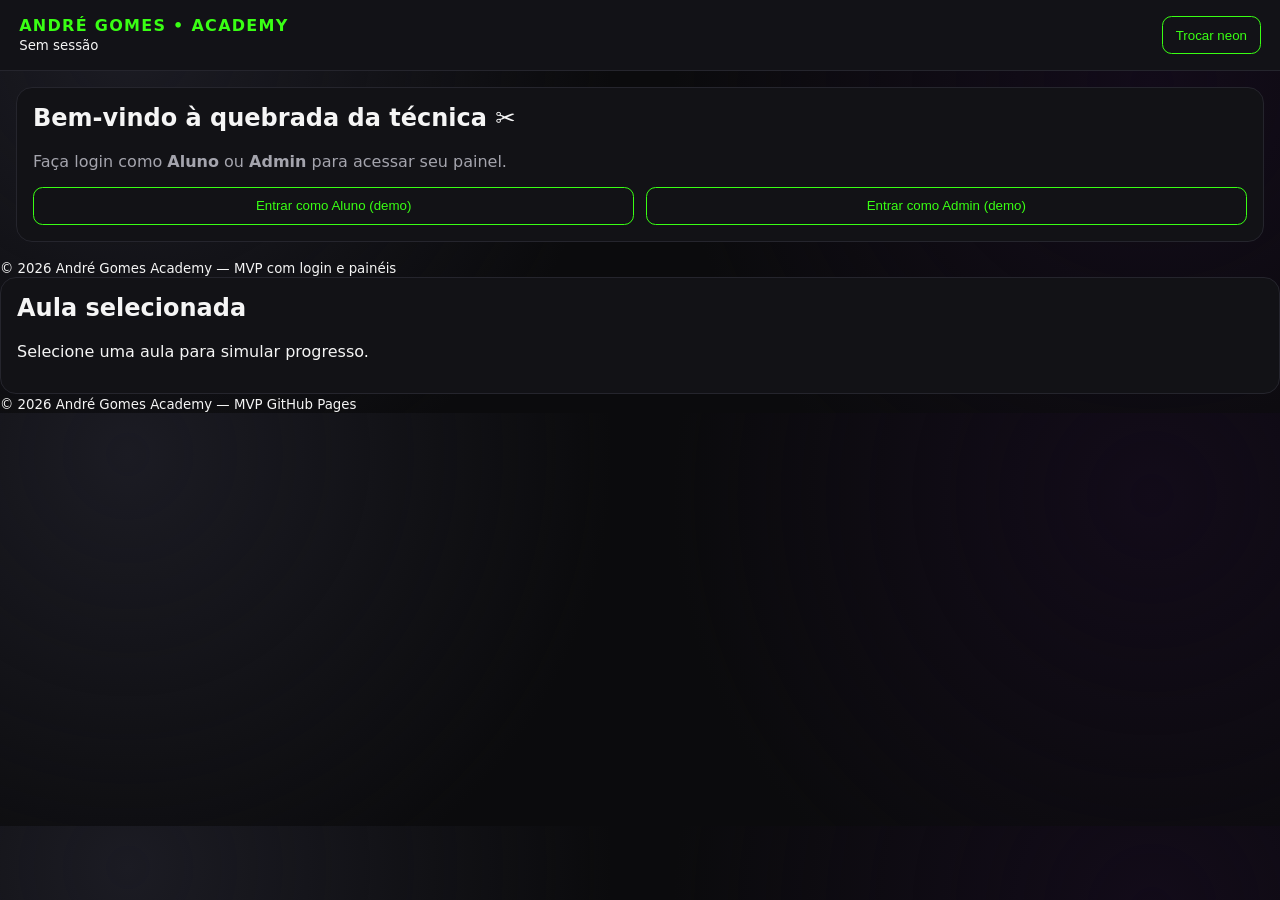
==== index.html @ 018fe334 "Merge branch 'main' into codex/create-website-for-hairdressing-course-rbrwib" ====
<!doctype html>
<html lang="pt-BR">
  <head>
    <meta charset="UTF-8" />
    <meta name="viewport" content="width=device-width, initial-scale=1.0" />
    <title>André Gomes Academy</title>
    <link rel="stylesheet" href="styles.css" />
  </head>
  <body>
    <header class="topbar">
      <div>
        <p class="brand">ANDRÉ GOMES • ACADEMY</p>
        <small id="sessionLabel">Sem sessão</small>
      </div>
      <div class="row gap">
        <button id="toggleTheme">Trocar neon</button>
        <button id="logoutBtn" class="ghost" hidden>Sair</button>
      </div>
    </header>

    <main class="container">
      <section id="loginView" class="card view">
        <h1>Bem-vindo à quebrada da técnica ✂</h1>
        <p class="small">
          Faça login como <strong>Aluno</strong> ou <strong>Admin</strong> para
          acessar seu painel.
        </p>

        <div class="grid-2">
          <button class="login-btn" data-user="aluno">Entrar como Aluno (demo)</button>
          <button class="login-btn" data-user="admin">Entrar como Admin (demo)</button>
        </div>
      </section>

      <section id="homeView" class="card view hidden">
        <h2>Página inicial</h2>
        <p class="small">Esse é o ponto de entrada antes do curso.</p>
        <div id="homeCards" class="grid-2"></div>
      </section>

      <section id="userCoursesView" class="card view hidden">
        <h2>Meus cursos</h2>
        <div id="courses"></div>
      </section>

      <section id="lessonView" class="card view hidden">
        <h2>Aula selecionada</h2>
        <div id="lessonDetail">
          <p class="small">Selecione uma aula para acompanhar progresso.</p>
        </div>
      </section>

      <section id="userQuestionsView" class="card view hidden">
        <h2>Dúvidas dos alunos</h2>
        <p class="small">
          O aluno pergunta e recebe retorno automático inicial. O André responde
          quando tiver tempo no painel de admin.
        </p>
        <div class="row gap">
          <input id="questionInput" type="text" placeholder="Ex: Como melhorar transição no fade?" />
          <button id="askBtn">Enviar pergunta</button>
        </div>
        <div id="questionList" class="stack"></div>
      </section>

      <section id="adminCoursesView" class="card view hidden">
        <h2>Admin • Gestão de cursos</h2>
        <div id="adminCourses"></div>
      </section>

      <section id="adminAnalyticsView" class="card view hidden">
        <h2>Admin • Análise de alunos</h2>
        <div id="analytics"></div>
      </section>

      <section id="adminQuestionsView" class="card view hidden">
        <h2>Admin • Central de dúvidas</h2>
        <div id="adminQuestions" class="stack"></div>
      </section>
    </main>

    <footer>
      <small>© 2026 André Gomes Academy — MVP com login e painéis</small>
      <section class="card">
        <h2>Aula selecionada</h2>
        <div id="lessonDetail">
          <p>Selecione uma aula para simular progresso.</p>
        </div>
      </section>
    </main>

    <footer>
      <small>© 2026 André Gomes Academy — MVP GitHub Pages</small>
    </footer>

    <script src="script.js"></script>
  </body>
</html>
---- styles.css ----
:root {
  --bg: #0b0b0d;
  --panel: #141419;
  --text: #f5f5f5;
  --muted: #a4a4ad;
  --neon: #39ff14;
  --neon-alt: #00d9ff;
  --border: #25252d;
}

* {
  box-sizing: border-box;
}

body {
  margin: 0;
  font-family: Inter, system-ui, -apple-system, Segoe UI, Roboto, Arial, sans-serif;
  color: var(--text);
  background:
    radial-gradient(circle at 10% 10%, #1b1b23 0, transparent 40%),
    radial-gradient(circle at 90% 20%, #120b19 0, transparent 40%),
    var(--bg);
}

.topbar {
  display: flex;
  align-items: center;
  justify-content: space-between;
  gap: 1rem;
  padding: 1rem 1.2rem;
  border-bottom: 1px solid var(--border);
  background: color-mix(in srgb, var(--panel) 90%, #000);
  position: sticky;
  top: 0;
}

.brand {
  margin: 0;
  color: var(--neon);
  letter-spacing: 0.08rem;
  font-weight: 700;
}

.container {
  display: grid;
  grid-template-columns: repeat(auto-fit, minmax(300px, 1fr));
  gap: 1rem;
  padding: 1rem;
}

.card {
  background: color-mix(in srgb, var(--panel) 88%, #000);
  border: 1px solid var(--border);
  border-radius: 1rem;
  padding: 1rem;
}

.hidden {
  display: none;
}

.grid-2 {
  display: grid;
  grid-template-columns: repeat(auto-fit, minmax(200px, 1fr));
  gap: 0.7rem;
}

.row {
  display: flex;
  align-items: center;
}

.gap {
  gap: 0.6rem;
}

.stack {
  display: grid;
  gap: 0.6rem;
}

h1,
h2,
h3 {
  margin-top: 0;
}

.small {
  color: var(--muted);
}

button,
input {
  border-radius: 0.6rem;
  border: 1px solid var(--border);
  background: #0f0f13;
  color: var(--text);
  padding: 0.65rem 0.8rem;
}

button {
  cursor: pointer;
  border-color: var(--neon);
  color: var(--neon);
  background: transparent;
}

button.ghost {
  border-color: #666;
  color: #ddd;
}

button:hover {
  filter: brightness(1.1);
}

input {
  width: 100%;
}

.mini-card,
.course,
.module,
.lesson,
.question-card {
  border: 1px solid var(--border);
  border-radius: 0.7rem;
  padding: 0.65rem;
  background: #111118;
.course {
  border: 1px solid var(--border);
  border-radius: 0.8rem;
  margin: 0.8rem 0;
  padding: 0.7rem;
}

.progress {
  width: 100%;
  height: 10px;
  background: #23232b;
  border-radius: 100px;
  overflow: hidden;
}

.progress > span {
  display: block;
  height: 100%;
  background: linear-gradient(90deg, var(--neon), var(--neon-alt));
}

.module,
.lesson {
  margin-top: 0.45rem;
  padding: 0.45rem;
  border-radius: 0.5rem;
  border: 1px dashed #31313d;
}

.lesson {
  cursor: pointer;
}

.lesson:hover {
  border-color: var(--neon);
}

.progress {
  width: 100%;
  height: 10px;
  border-radius: 999px;
  overflow: hidden;
  background: #262632;
}

.progress > span {
  display: block;
  height: 100%;
  background: linear-gradient(90deg, var(--neon), var(--neon-alt));
}

footer {
  color: var(--muted);
  text-align: center;
  padding: 1rem;
.small {
  color: var(--muted);
  font-size: 0.9rem;
}

footer {
  padding: 1.2rem;
  text-align: center;
  color: var(--muted);
}
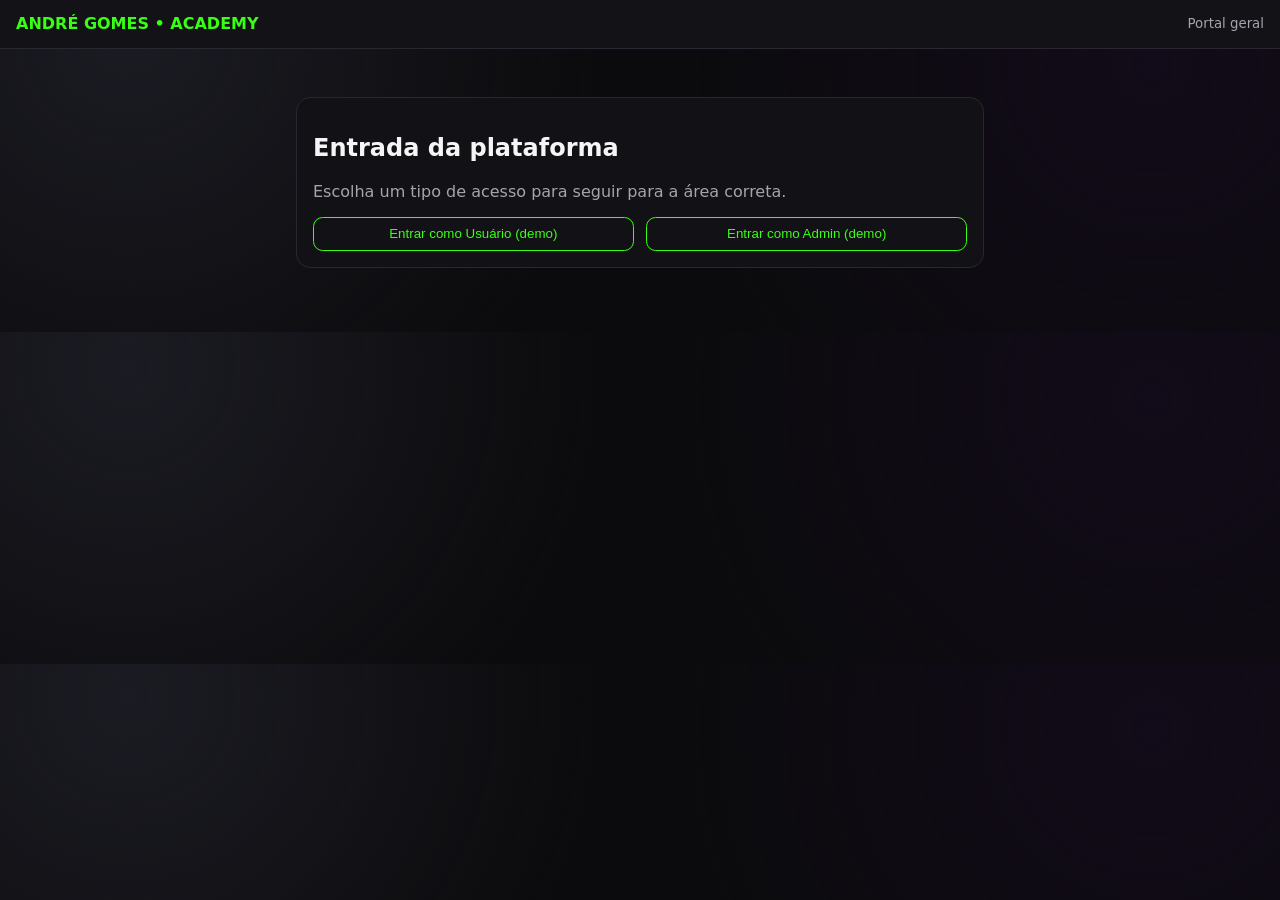
==== commit 27c33557: "fix: corrigir roteamento relativo para links, scripts e estilos funcionarem" ====
--- a/index.html
+++ b/index.html
@@ -3,96 +3,38 @@
   <head>
     <meta charset="UTF-8" />
     <meta name="viewport" content="width=device-width, initial-scale=1.0" />
-    <title>André Gomes Academy</title>
-    <link rel="stylesheet" href="styles.css" />
+    <title>André Gomes Academy • Login</title>
+    <link rel="stylesheet" href="shared/styles.css" />
   </head>
   <body>
     <header class="topbar">
-      <div>
-        <p class="brand">ANDRÉ GOMES • ACADEMY</p>
-        <small id="sessionLabel">Sem sessão</small>
-      </div>
-      <div class="row gap">
-        <button id="toggleTheme">Trocar neon</button>
-        <button id="logoutBtn" class="ghost" hidden>Sair</button>
-      </div>
+      <p class="brand">ANDRÉ GOMES • ACADEMY</p>
+      <small class="small">Portal geral</small>
     </header>
 
-    <main class="container">
-      <section id="loginView" class="card view">
-        <h1>Bem-vindo à quebrada da técnica ✂</h1>
-        <p class="small">
-          Faça login como <strong>Aluno</strong> ou <strong>Admin</strong> para
-          acessar seu painel.
-        </p>
-
-        <div class="grid-2">
-          <button class="login-btn" data-user="aluno">Entrar como Aluno (demo)</button>
-          <button class="login-btn" data-user="admin">Entrar como Admin (demo)</button>
-        </div>
-      </section>
-
-      <section id="homeView" class="card view hidden">
-        <h2>Página inicial</h2>
-        <p class="small">Esse é o ponto de entrada antes do curso.</p>
-        <div id="homeCards" class="grid-2"></div>
-      </section>
-
-      <section id="userCoursesView" class="card view hidden">
-        <h2>Meus cursos</h2>
-        <div id="courses"></div>
-      </section>
-
-      <section id="lessonView" class="card view hidden">
-        <h2>Aula selecionada</h2>
-        <div id="lessonDetail">
-          <p class="small">Selecione uma aula para acompanhar progresso.</p>
-        </div>
-      </section>
-
-      <section id="userQuestionsView" class="card view hidden">
-        <h2>Dúvidas dos alunos</h2>
-        <p class="small">
-          O aluno pergunta e recebe retorno automático inicial. O André responde
-          quando tiver tempo no painel de admin.
-        </p>
-        <div class="row gap">
-          <input id="questionInput" type="text" placeholder="Ex: Como melhorar transição no fade?" />
-          <button id="askBtn">Enviar pergunta</button>
-        </div>
-        <div id="questionList" class="stack"></div>
-      </section>
-
-      <section id="adminCoursesView" class="card view hidden">
-        <h2>Admin • Gestão de cursos</h2>
-        <div id="adminCourses"></div>
-      </section>
-
-      <section id="adminAnalyticsView" class="card view hidden">
-        <h2>Admin • Análise de alunos</h2>
-        <div id="analytics"></div>
-      </section>
-
-      <section id="adminQuestionsView" class="card view hidden">
-        <h2>Admin • Central de dúvidas</h2>
-        <div id="adminQuestions" class="stack"></div>
-      </section>
-    </main>
-
-    <footer>
-      <small>© 2026 André Gomes Academy — MVP com login e painéis</small>
+    <main class="content" style="max-width:720px;margin:2rem auto;">
       <section class="card">
-        <h2>Aula selecionada</h2>
-        <div id="lessonDetail">
-          <p>Selecione uma aula para simular progresso.</p>
+        <h1>Entrada da plataforma</h1>
+        <p class="small">Escolha um tipo de acesso para seguir para a área correta.</p>
+        <div class="grid">
+          <button id="studentBtn">Entrar como Usuário (demo)</button>
+          <button id="adminBtn">Entrar como Admin (demo)</button>
         </div>
       </section>
     </main>
 
-    <footer>
-      <small>© 2026 André Gomes Academy — MVP GitHub Pages</small>
-    </footer>
-
-    <script src="script.js"></script>
+    <script src="shared/app.js"></script>
+    <script>
+      const student = App.Seed.users.find((u) => u.role === "student");
+      const admin = App.Seed.users.find((u) => u.role === "admin");
+      document.getElementById("studentBtn").onclick = () => {
+        App.setUser(student);
+        window.location.href = "student/home.html";
+      };
+      document.getElementById("adminBtn").onclick = () => {
+        App.setUser(admin);
+        window.location.href = "admin/home.html";
+      };
+    </script>
   </body>
 </html>
--- a/shared/styles.css
+++ b/shared/styles.css
@@ -0,0 +1,49 @@
+:root {
+  --bg: #0b0b0d;
+  --panel: #141419;
+  --panel-2: #101015;
+  --text: #f5f5f5;
+  --muted: #a4a4ad;
+  --neon: #39ff14;
+  --neon-alt: #00d9ff;
+  --border: #282832;
+}
+* { box-sizing: border-box; }
+body {
+  margin: 0;
+  color: var(--text);
+  font-family: Inter, system-ui, -apple-system, Segoe UI, Roboto, Arial, sans-serif;
+  background: radial-gradient(circle at 10% 10%, #1b1b23 0, transparent 40%), radial-gradient(circle at 90% 20%, #120b19 0, transparent 40%), var(--bg);
+}
+.topbar {
+  position: sticky; top: 0; z-index: 3;
+  display: flex; justify-content: space-between; align-items: center;
+  padding: 0.9rem 1rem; border-bottom: 1px solid var(--border);
+  background: color-mix(in srgb, var(--panel) 92%, #000);
+}
+.brand { color: var(--neon); font-weight: 700; margin: 0; }
+.wrap { display: grid; grid-template-columns: 260px 1fr; min-height: calc(100vh - 62px); }
+.sidebar {
+  border-right: 1px solid var(--border); background: var(--panel-2); padding: 1rem;
+}
+.sidebar a {
+  display: block; padding: 0.6rem 0.7rem; margin-bottom: 0.45rem; text-decoration: none;
+  border: 1px solid var(--border); border-radius: 0.6rem; color: var(--text);
+}
+.sidebar a.active, .sidebar a:hover { border-color: var(--neon); color: var(--neon); }
+.content { padding: 1rem; }
+.card { background: color-mix(in srgb, var(--panel) 88%, #000); border: 1px solid var(--border); border-radius: 0.9rem; padding: 1rem; margin-bottom: 1rem; }
+.grid { display: grid; grid-template-columns: repeat(auto-fit, minmax(230px, 1fr)); gap: 0.8rem; }
+.small { color: var(--muted); }
+button, input, textarea, select {
+  border-radius: 0.6rem; border: 1px solid var(--border); background: #0f0f13; color: var(--text);
+  padding: 0.55rem 0.7rem;
+}
+button { border-color: var(--neon); color: var(--neon); background: transparent; cursor: pointer; }
+table { width: 100%; border-collapse: collapse; }
+th, td { border: 1px solid var(--border); padding: 0.5rem; text-align: left; }
+th { background: #191923; }
+.progress { width: 100%; height: 10px; border-radius: 999px; overflow: hidden; background: #272734; }
+.progress > span { display: block; height: 100%; background: linear-gradient(90deg, var(--neon), var(--neon-alt)); }
+.row { display: flex; gap: 0.6rem; align-items: center; }
+@media (max-width: 900px) { .wrap { grid-template-columns: 1fr; } .sidebar { border-right: 0; border-bottom: 1px solid var(--border); } }
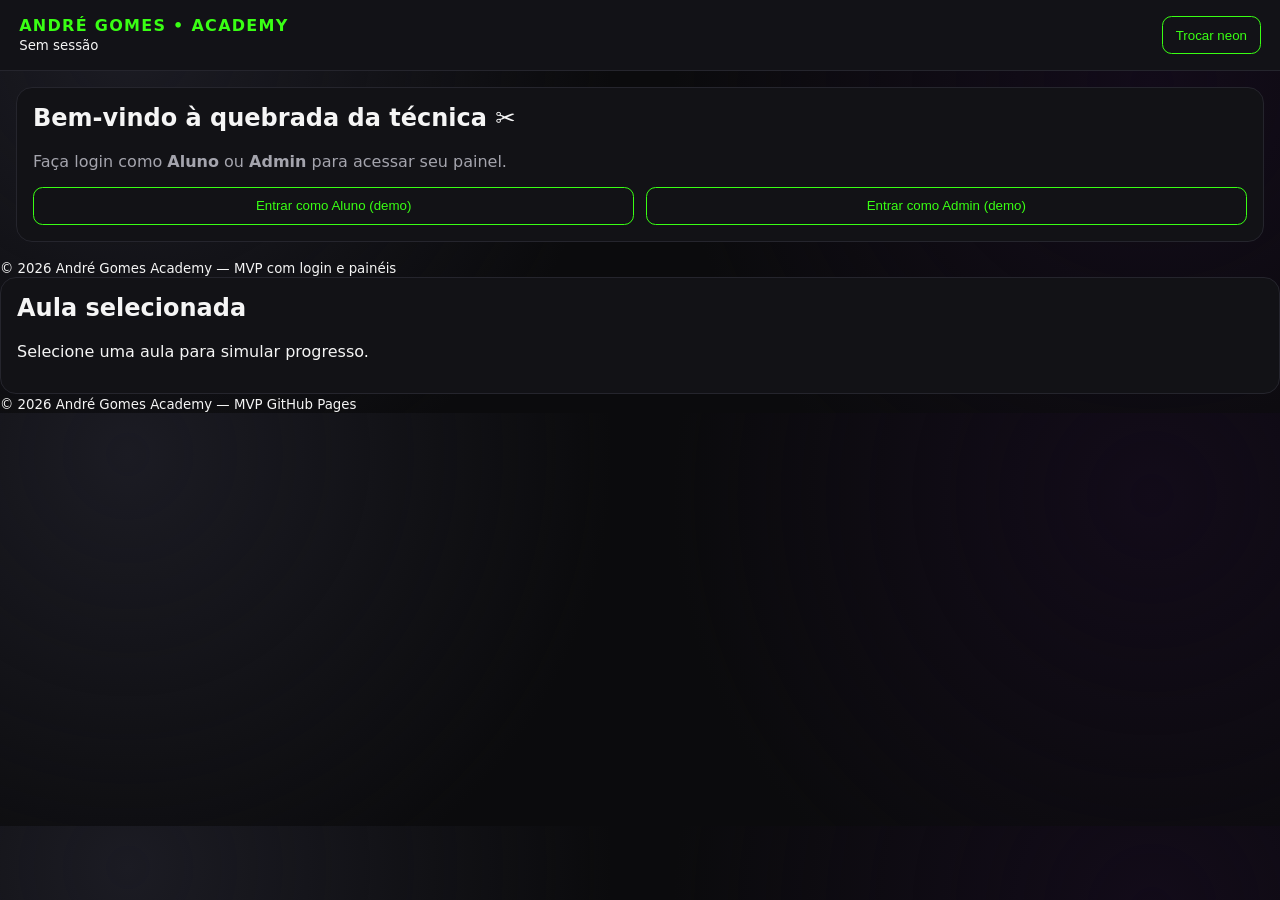
==== commit 45693693: "Merge branch 'main' into codex/create-website-for-hairdressing-course-oss9f7" ====
--- a/index.html
+++ b/index.html
@@ -3,38 +3,96 @@
   <head>
     <meta charset="UTF-8" />
     <meta name="viewport" content="width=device-width, initial-scale=1.0" />
-    <title>André Gomes Academy • Login</title>
-    <link rel="stylesheet" href="shared/styles.css" />
+    <title>André Gomes Academy</title>
+    <link rel="stylesheet" href="styles.css" />
   </head>
   <body>
     <header class="topbar">
-      <p class="brand">ANDRÉ GOMES • ACADEMY</p>
-      <small class="small">Portal geral</small>
+      <div>
+        <p class="brand">ANDRÉ GOMES • ACADEMY</p>
+        <small id="sessionLabel">Sem sessão</small>
+      </div>
+      <div class="row gap">
+        <button id="toggleTheme">Trocar neon</button>
+        <button id="logoutBtn" class="ghost" hidden>Sair</button>
+      </div>
     </header>
 
-    <main class="content" style="max-width:720px;margin:2rem auto;">
+    <main class="container">
+      <section id="loginView" class="card view">
+        <h1>Bem-vindo à quebrada da técnica ✂</h1>
+        <p class="small">
+          Faça login como <strong>Aluno</strong> ou <strong>Admin</strong> para
+          acessar seu painel.
+        </p>
+
+        <div class="grid-2">
+          <button class="login-btn" data-user="aluno">Entrar como Aluno (demo)</button>
+          <button class="login-btn" data-user="admin">Entrar como Admin (demo)</button>
+        </div>
+      </section>
+
+      <section id="homeView" class="card view hidden">
+        <h2>Página inicial</h2>
+        <p class="small">Esse é o ponto de entrada antes do curso.</p>
+        <div id="homeCards" class="grid-2"></div>
+      </section>
+
+      <section id="userCoursesView" class="card view hidden">
+        <h2>Meus cursos</h2>
+        <div id="courses"></div>
+      </section>
+
+      <section id="lessonView" class="card view hidden">
+        <h2>Aula selecionada</h2>
+        <div id="lessonDetail">
+          <p class="small">Selecione uma aula para acompanhar progresso.</p>
+        </div>
+      </section>
+
+      <section id="userQuestionsView" class="card view hidden">
+        <h2>Dúvidas dos alunos</h2>
+        <p class="small">
+          O aluno pergunta e recebe retorno automático inicial. O André responde
+          quando tiver tempo no painel de admin.
+        </p>
+        <div class="row gap">
+          <input id="questionInput" type="text" placeholder="Ex: Como melhorar transição no fade?" />
+          <button id="askBtn">Enviar pergunta</button>
+        </div>
+        <div id="questionList" class="stack"></div>
+      </section>
+
+      <section id="adminCoursesView" class="card view hidden">
+        <h2>Admin • Gestão de cursos</h2>
+        <div id="adminCourses"></div>
+      </section>
+
+      <section id="adminAnalyticsView" class="card view hidden">
+        <h2>Admin • Análise de alunos</h2>
+        <div id="analytics"></div>
+      </section>
+
+      <section id="adminQuestionsView" class="card view hidden">
+        <h2>Admin • Central de dúvidas</h2>
+        <div id="adminQuestions" class="stack"></div>
+      </section>
+    </main>
+
+    <footer>
+      <small>© 2026 André Gomes Academy — MVP com login e painéis</small>
       <section class="card">
-        <h1>Entrada da plataforma</h1>
-        <p class="small">Escolha um tipo de acesso para seguir para a área correta.</p>
-        <div class="grid">
-          <button id="studentBtn">Entrar como Usuário (demo)</button>
-          <button id="adminBtn">Entrar como Admin (demo)</button>
+        <h2>Aula selecionada</h2>
+        <div id="lessonDetail">
+          <p>Selecione uma aula para simular progresso.</p>
         </div>
       </section>
     </main>
 
-    <script src="shared/app.js"></script>
-    <script>
-      const student = App.Seed.users.find((u) => u.role === "student");
-      const admin = App.Seed.users.find((u) => u.role === "admin");
-      document.getElementById("studentBtn").onclick = () => {
-        App.setUser(student);
-        window.location.href = "student/home.html";
-      };
-      document.getElementById("adminBtn").onclick = () => {
-        App.setUser(admin);
-        window.location.href = "admin/home.html";
-      };
-    </script>
+    <footer>
+      <small>© 2026 André Gomes Academy — MVP GitHub Pages</small>
+    </footer>
+
+    <script src="script.js"></script>
   </body>
 </html>
--- a/styles.css
+++ b/styles.css
@@ -0,0 +1,194 @@
+:root {
+  --bg: #0b0b0d;
+  --panel: #141419;
+  --text: #f5f5f5;
+  --muted: #a4a4ad;
+  --neon: #39ff14;
+  --neon-alt: #00d9ff;
+  --border: #25252d;
+}
+
+* {
+  box-sizing: border-box;
+}
+
+body {
+  margin: 0;
+  font-family: Inter, system-ui, -apple-system, Segoe UI, Roboto, Arial, sans-serif;
+  color: var(--text);
+  background:
+    radial-gradient(circle at 10% 10%, #1b1b23 0, transparent 40%),
+    radial-gradient(circle at 90% 20%, #120b19 0, transparent 40%),
+    var(--bg);
+}
+
+.topbar {
+  display: flex;
+  align-items: center;
+  justify-content: space-between;
+  gap: 1rem;
+  padding: 1rem 1.2rem;
+  border-bottom: 1px solid var(--border);
+  background: color-mix(in srgb, var(--panel) 90%, #000);
+  position: sticky;
+  top: 0;
+}
+
+.brand {
+  margin: 0;
+  color: var(--neon);
+  letter-spacing: 0.08rem;
+  font-weight: 700;
+}
+
+.container {
+  display: grid;
+  grid-template-columns: repeat(auto-fit, minmax(300px, 1fr));
+  gap: 1rem;
+  padding: 1rem;
+}
+
+.card {
+  background: color-mix(in srgb, var(--panel) 88%, #000);
+  border: 1px solid var(--border);
+  border-radius: 1rem;
+  padding: 1rem;
+}
+
+.hidden {
+  display: none;
+}
+
+.grid-2 {
+  display: grid;
+  grid-template-columns: repeat(auto-fit, minmax(200px, 1fr));
+  gap: 0.7rem;
+}
+
+.row {
+  display: flex;
+  align-items: center;
+}
+
+.gap {
+  gap: 0.6rem;
+}
+
+.stack {
+  display: grid;
+  gap: 0.6rem;
+}
+
+h1,
+h2,
+h3 {
+  margin-top: 0;
+}
+
+.small {
+  color: var(--muted);
+}
+
+button,
+input {
+  border-radius: 0.6rem;
+  border: 1px solid var(--border);
+  background: #0f0f13;
+  color: var(--text);
+  padding: 0.65rem 0.8rem;
+}
+
+button {
+  cursor: pointer;
+  border-color: var(--neon);
+  color: var(--neon);
+  background: transparent;
+}
+
+button.ghost {
+  border-color: #666;
+  color: #ddd;
+}
+
+button:hover {
+  filter: brightness(1.1);
+}
+
+input {
+  width: 100%;
+}
+
+.mini-card,
+.course,
+.module,
+.lesson,
+.question-card {
+  border: 1px solid var(--border);
+  border-radius: 0.7rem;
+  padding: 0.65rem;
+  background: #111118;
+.course {
+  border: 1px solid var(--border);
+  border-radius: 0.8rem;
+  margin: 0.8rem 0;
+  padding: 0.7rem;
+}
+
+.progress {
+  width: 100%;
+  height: 10px;
+  background: #23232b;
+  border-radius: 100px;
+  overflow: hidden;
+}
+
+.progress > span {
+  display: block;
+  height: 100%;
+  background: linear-gradient(90deg, var(--neon), var(--neon-alt));
+}
+
+.module,
+.lesson {
+  margin-top: 0.45rem;
+  padding: 0.45rem;
+  border-radius: 0.5rem;
+  border: 1px dashed #31313d;
+}
+
+.lesson {
+  cursor: pointer;
+}
+
+.lesson:hover {
+  border-color: var(--neon);
+}
+
+.progress {
+  width: 100%;
+  height: 10px;
+  border-radius: 999px;
+  overflow: hidden;
+  background: #262632;
+}
+
+.progress > span {
+  display: block;
+  height: 100%;
+  background: linear-gradient(90deg, var(--neon), var(--neon-alt));
+}
+
+footer {
+  color: var(--muted);
+  text-align: center;
+  padding: 1rem;
+.small {
+  color: var(--muted);
+  font-size: 0.9rem;
+}
+
+footer {
+  padding: 1.2rem;
+  text-align: center;
+  color: var(--muted);
+}
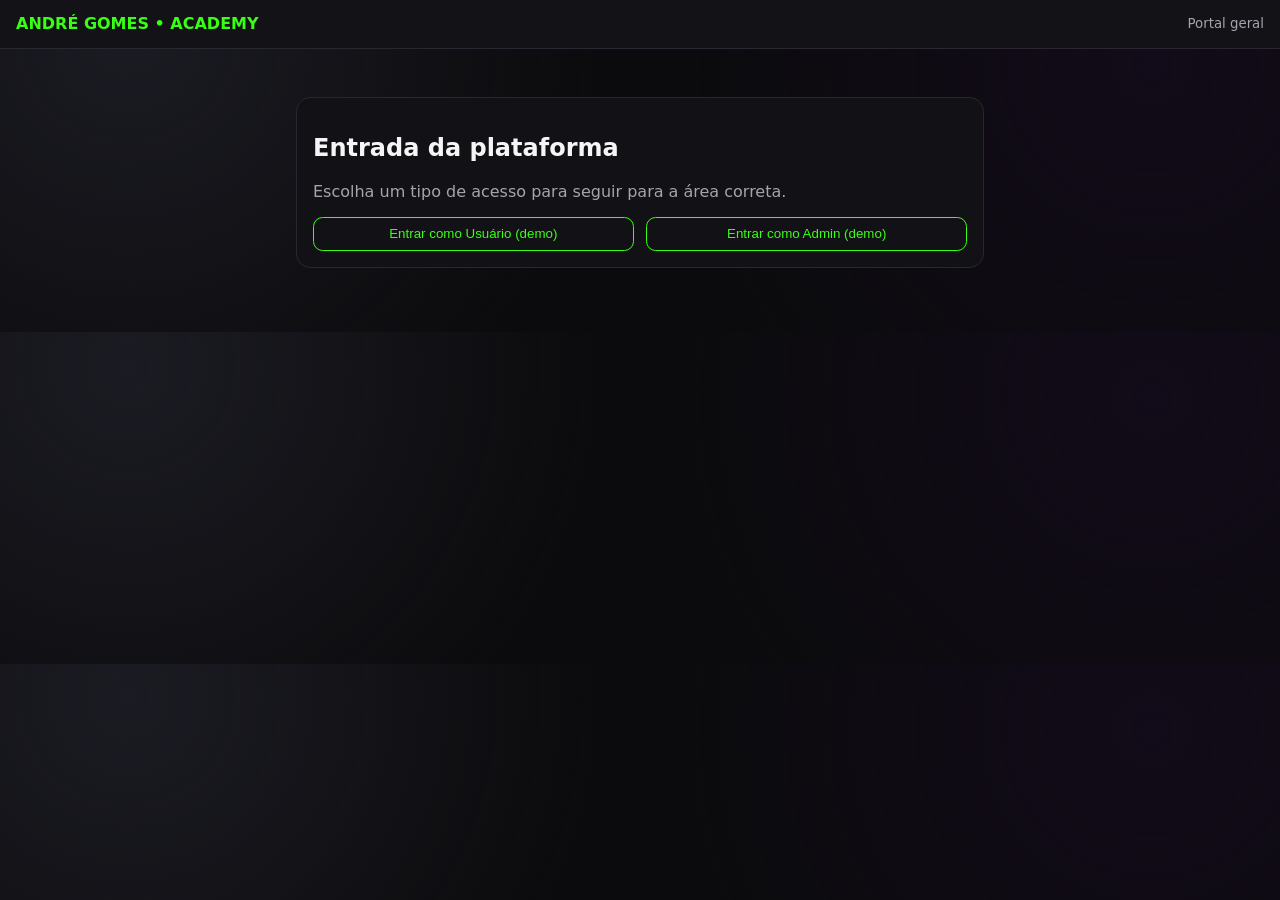
==== commit d5c5f9c9: "Update index.html" ====
--- a/index.html
+++ b/index.html
@@ -3,96 +3,38 @@
   <head>
     <meta charset="UTF-8" />
     <meta name="viewport" content="width=device-width, initial-scale=1.0" />
-    <title>André Gomes Academy</title>
-    <link rel="stylesheet" href="styles.css" />
+    <title>André Gomes Academy • Login</title>
+    <link rel="stylesheet" href="shared/styles.css" />
   </head>
   <body>
     <header class="topbar">
-      <div>
-        <p class="brand">ANDRÉ GOMES • ACADEMY</p>
-        <small id="sessionLabel">Sem sessão</small>
-      </div>
-      <div class="row gap">
-        <button id="toggleTheme">Trocar neon</button>
-        <button id="logoutBtn" class="ghost" hidden>Sair</button>
-      </div>
+      <p class="brand">ANDRÉ GOMES • ACADEMY</p>
+      <small class="small">Portal geral</small>
     </header>
 
-    <main class="container">
-      <section id="loginView" class="card view">
-        <h1>Bem-vindo à quebrada da técnica ✂</h1>
-        <p class="small">
-          Faça login como <strong>Aluno</strong> ou <strong>Admin</strong> para
-          acessar seu painel.
-        </p>
-
-        <div class="grid-2">
-          <button class="login-btn" data-user="aluno">Entrar como Aluno (demo)</button>
-          <button class="login-btn" data-user="admin">Entrar como Admin (demo)</button>
-        </div>
-      </section>
-
-      <section id="homeView" class="card view hidden">
-        <h2>Página inicial</h2>
-        <p class="small">Esse é o ponto de entrada antes do curso.</p>
-        <div id="homeCards" class="grid-2"></div>
-      </section>
-
-      <section id="userCoursesView" class="card view hidden">
-        <h2>Meus cursos</h2>
-        <div id="courses"></div>
-      </section>
-
-      <section id="lessonView" class="card view hidden">
-        <h2>Aula selecionada</h2>
-        <div id="lessonDetail">
-          <p class="small">Selecione uma aula para acompanhar progresso.</p>
-        </div>
-      </section>
-
-      <section id="userQuestionsView" class="card view hidden">
-        <h2>Dúvidas dos alunos</h2>
-        <p class="small">
-          O aluno pergunta e recebe retorno automático inicial. O André responde
-          quando tiver tempo no painel de admin.
-        </p>
-        <div class="row gap">
-          <input id="questionInput" type="text" placeholder="Ex: Como melhorar transição no fade?" />
-          <button id="askBtn">Enviar pergunta</button>
-        </div>
-        <div id="questionList" class="stack"></div>
-      </section>
-
-      <section id="adminCoursesView" class="card view hidden">
-        <h2>Admin • Gestão de cursos</h2>
-        <div id="adminCourses"></div>
-      </section>
-
-      <section id="adminAnalyticsView" class="card view hidden">
-        <h2>Admin • Análise de alunos</h2>
-        <div id="analytics"></div>
-      </section>
-
-      <section id="adminQuestionsView" class="card view hidden">
-        <h2>Admin • Central de dúvidas</h2>
-        <div id="adminQuestions" class="stack"></div>
-      </section>
-    </main>
-
-    <footer>
-      <small>© 2026 André Gomes Academy — MVP com login e painéis</small>
+    <main class="content" style="max-width:720px;margin:2rem auto;">
       <section class="card">
-        <h2>Aula selecionada</h2>
-        <div id="lessonDetail">
-          <p>Selecione uma aula para simular progresso.</p>
+        <h1>Entrada da plataforma</h1>
+        <p class="small">Escolha um tipo de acesso para seguir para a área correta.</p>
+        <div class="grid">
+          <button id="studentBtn">Entrar como Usuário (demo)</button>
+          <button id="adminBtn">Entrar como Admin (demo)</button>
         </div>
       </section>
     </main>
 
-    <footer>
-      <small>© 2026 André Gomes Academy — MVP GitHub Pages</small>
-    </footer>
-
-    <script src="script.js"></script>
+    <script src="shared/app.js"></script>
+    <script>
+      const student = App.Seed.users.find((u) => u.role === "student");
+      const admin = App.Seed.users.find((u) => u.role === "admin");
+      document.getElementById("studentBtn").onclick = () => {
+        App.setUser(student);
+        window.location.href = "student/home.html";
+      };
+      document.getElementById("adminBtn").onclick = () => {
+        App.setUser(admin);
+        window.location.href = "admin/home.html";
+      };
+    </script>
   </body>
 </html>
--- a/shared/styles.css
+++ b/shared/styles.css
@@ -0,0 +1,49 @@
+:root {
+  --bg: #0b0b0d;
+  --panel: #141419;
+  --panel-2: #101015;
+  --text: #f5f5f5;
+  --muted: #a4a4ad;
+  --neon: #39ff14;
+  --neon-alt: #00d9ff;
+  --border: #282832;
+}
+* { box-sizing: border-box; }
+body {
+  margin: 0;
+  color: var(--text);
+  font-family: Inter, system-ui, -apple-system, Segoe UI, Roboto, Arial, sans-serif;
+  background: radial-gradient(circle at 10% 10%, #1b1b23 0, transparent 40%), radial-gradient(circle at 90% 20%, #120b19 0, transparent 40%), var(--bg);
+}
+.topbar {
+  position: sticky; top: 0; z-index: 3;
+  display: flex; justify-content: space-between; align-items: center;
+  padding: 0.9rem 1rem; border-bottom: 1px solid var(--border);
+  background: color-mix(in srgb, var(--panel) 92%, #000);
+}
+.brand { color: var(--neon); font-weight: 700; margin: 0; }
+.wrap { display: grid; grid-template-columns: 260px 1fr; min-height: calc(100vh - 62px); }
+.sidebar {
+  border-right: 1px solid var(--border); background: var(--panel-2); padding: 1rem;
+}
+.sidebar a {
+  display: block; padding: 0.6rem 0.7rem; margin-bottom: 0.45rem; text-decoration: none;
+  border: 1px solid var(--border); border-radius: 0.6rem; color: var(--text);
+}
+.sidebar a.active, .sidebar a:hover { border-color: var(--neon); color: var(--neon); }
+.content { padding: 1rem; }
+.card { background: color-mix(in srgb, var(--panel) 88%, #000); border: 1px solid var(--border); border-radius: 0.9rem; padding: 1rem; margin-bottom: 1rem; }
+.grid { display: grid; grid-template-columns: repeat(auto-fit, minmax(230px, 1fr)); gap: 0.8rem; }
+.small { color: var(--muted); }
+button, input, textarea, select {
+  border-radius: 0.6rem; border: 1px solid var(--border); background: #0f0f13; color: var(--text);
+  padding: 0.55rem 0.7rem;
+}
+button { border-color: var(--neon); color: var(--neon); background: transparent; cursor: pointer; }
+table { width: 100%; border-collapse: collapse; }
+th, td { border: 1px solid var(--border); padding: 0.5rem; text-align: left; }
+th { background: #191923; }
+.progress { width: 100%; height: 10px; border-radius: 999px; overflow: hidden; background: #272734; }
+.progress > span { display: block; height: 100%; background: linear-gradient(90deg, var(--neon), var(--neon-alt)); }
+.row { display: flex; gap: 0.6rem; align-items: center; }
+@media (max-width: 900px) { .wrap { grid-template-columns: 1fr; } .sidebar { border-right: 0; border-bottom: 1px solid var(--border); } }
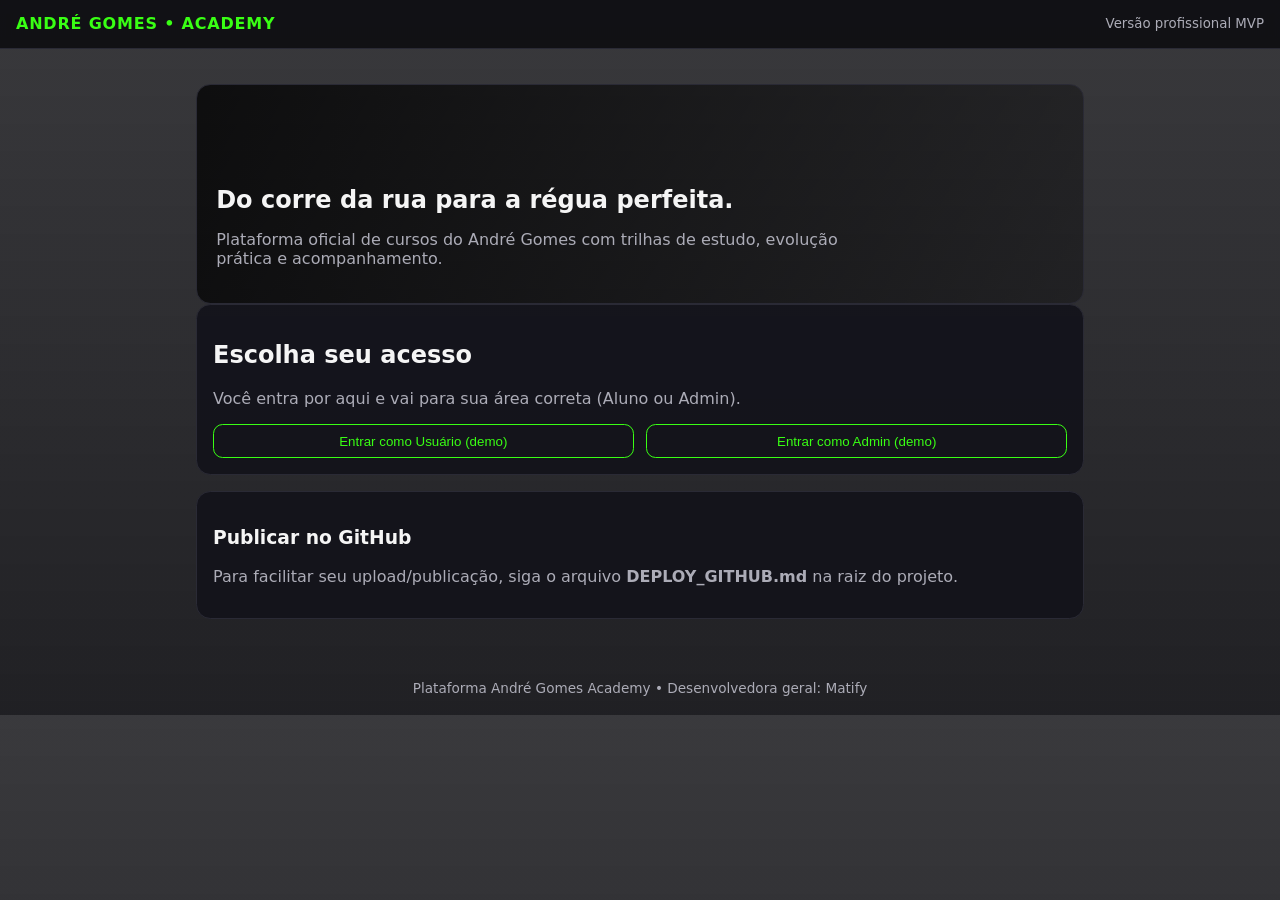
==== commit 3944bde7: "fix: remover zip versionado para evitar erro de arquivo binario no GitHub" ====
--- a/index.html
+++ b/index.html
@@ -9,17 +9,31 @@
   <body>
     <header class="topbar">
       <p class="brand">ANDRÉ GOMES • ACADEMY</p>
-      <small class="small">Portal geral</small>
+      <small class="small">Versão profissional MVP</small>
     </header>
 
-    <main class="content" style="max-width:720px;margin:2rem auto;">
+    <main class="content" style="max-width: 920px; margin: 1.2rem auto;">
+      <section class="hero" style="--hero-url: url('https://images.unsplash.com/photo-1622288432450-277d0fef5ed6?auto=format&fit=crop&w=1600&q=80');">
+        <h1 style="margin:0;">Do corre da rua para a régua perfeita.</h1>
+        <p class="small" style="max-width:680px;">
+          Plataforma oficial de cursos do André Gomes com trilhas de estudo, evolução prática e acompanhamento.
+        </p>
+      </section>
+
       <section class="card">
-        <h1>Entrada da plataforma</h1>
-        <p class="small">Escolha um tipo de acesso para seguir para a área correta.</p>
+        <h2>Escolha seu acesso</h2>
+        <p class="small">Você entra por aqui e vai para sua área correta (Aluno ou Admin).</p>
         <div class="grid">
           <button id="studentBtn">Entrar como Usuário (demo)</button>
           <button id="adminBtn">Entrar como Admin (demo)</button>
         </div>
+      </section>
+
+      <section class="card">
+        <h3>Publicar no GitHub</h3>
+        <p class="small">
+          Para facilitar seu upload/publicação, siga o arquivo <strong>DEPLOY_GITHUB.md</strong> na raiz do projeto.
+        </p>
       </section>
     </main>
 
@@ -27,14 +41,18 @@
     <script>
       const student = App.Seed.users.find((u) => u.role === "student");
       const admin = App.Seed.users.find((u) => u.role === "admin");
+
       document.getElementById("studentBtn").onclick = () => {
         App.setUser(student);
         window.location.href = "student/home.html";
       };
+
       document.getElementById("adminBtn").onclick = () => {
         App.setUser(admin);
         window.location.href = "admin/home.html";
       };
+
+      App.injectSignature();
     </script>
   </body>
 </html>
--- a/shared/styles.css
+++ b/shared/styles.css
@@ -1,49 +1,120 @@
 :root {
-  --bg: #0b0b0d;
-  --panel: #141419;
-  --panel-2: #101015;
+  --bg: #09090b;
+  --panel: #13131a;
+  --panel-2: #0f0f14;
   --text: #f5f5f5;
-  --muted: #a4a4ad;
+  --muted: #acacb7;
   --neon: #39ff14;
   --neon-alt: #00d9ff;
-  --border: #282832;
+  --border: #2a2a35;
 }
+
 * { box-sizing: border-box; }
+
 body {
   margin: 0;
   color: var(--text);
   font-family: Inter, system-ui, -apple-system, Segoe UI, Roboto, Arial, sans-serif;
-  background: radial-gradient(circle at 10% 10%, #1b1b23 0, transparent 40%), radial-gradient(circle at 90% 20%, #120b19 0, transparent 40%), var(--bg);
+  background:
+    linear-gradient(rgba(8, 8, 12, 0.8), rgba(8, 8, 12, 0.9)),
+    url("https://images.unsplash.com/photo-1470229722913-7c0e2dbbafd3?auto=format&fit=crop&w=1800&q=80") center / cover fixed;
 }
+
 .topbar {
-  position: sticky; top: 0; z-index: 3;
-  display: flex; justify-content: space-between; align-items: center;
-  padding: 0.9rem 1rem; border-bottom: 1px solid var(--border);
-  background: color-mix(in srgb, var(--panel) 92%, #000);
+  position: sticky;
+  top: 0;
+  z-index: 3;
+  display: flex;
+  justify-content: space-between;
+  align-items: center;
+  padding: 0.9rem 1rem;
+  border-bottom: 1px solid var(--border);
+  backdrop-filter: blur(6px);
+  background: rgba(11, 11, 15, 0.85);
 }
-.brand { color: var(--neon); font-weight: 700; margin: 0; }
+
+.brand { color: var(--neon); font-weight: 700; margin: 0; letter-spacing: 0.05rem; }
+
 .wrap { display: grid; grid-template-columns: 260px 1fr; min-height: calc(100vh - 62px); }
+
 .sidebar {
-  border-right: 1px solid var(--border); background: var(--panel-2); padding: 1rem;
+  border-right: 1px solid var(--border);
+  background: rgba(12, 12, 18, 0.92);
+  padding: 1rem;
 }
+
 .sidebar a {
-  display: block; padding: 0.6rem 0.7rem; margin-bottom: 0.45rem; text-decoration: none;
-  border: 1px solid var(--border); border-radius: 0.6rem; color: var(--text);
+  display: block;
+  padding: 0.6rem 0.7rem;
+  margin-bottom: 0.45rem;
+  text-decoration: none;
+  border: 1px solid var(--border);
+  border-radius: 0.6rem;
+  color: var(--text);
 }
-.sidebar a.active, .sidebar a:hover { border-color: var(--neon); color: var(--neon); }
+
+.sidebar a.active,
+.sidebar a:hover {
+  border-color: var(--neon);
+  color: var(--neon);
+}
+
 .content { padding: 1rem; }
-.card { background: color-mix(in srgb, var(--panel) 88%, #000); border: 1px solid var(--border); border-radius: 0.9rem; padding: 1rem; margin-bottom: 1rem; }
+
+.hero {
+  border-radius: 0.9rem;
+  border: 1px solid var(--border);
+  padding: 1.2rem;
+  background:
+    linear-gradient(120deg, rgba(0, 0, 0, 0.75), rgba(0, 0, 0, 0.3)),
+    var(--hero-url) center / cover;
+  min-height: 220px;
+  display: flex;
+  flex-direction: column;
+  justify-content: flex-end;
+}
+
+.card {
+  background: rgba(18, 18, 26, 0.9);
+  border: 1px solid var(--border);
+  border-radius: 0.9rem;
+  padding: 1rem;
+  margin-bottom: 1rem;
+}
+
 .grid { display: grid; grid-template-columns: repeat(auto-fit, minmax(230px, 1fr)); gap: 0.8rem; }
 .small { color: var(--muted); }
+
 button, input, textarea, select {
-  border-radius: 0.6rem; border: 1px solid var(--border); background: #0f0f13; color: var(--text);
+  border-radius: 0.6rem;
+  border: 1px solid var(--border);
+  background: #0f0f13;
+  color: var(--text);
   padding: 0.55rem 0.7rem;
 }
-button { border-color: var(--neon); color: var(--neon); background: transparent; cursor: pointer; }
+
+button {
+  border-color: var(--neon);
+  color: var(--neon);
+  background: transparent;
+  cursor: pointer;
+}
+
 table { width: 100%; border-collapse: collapse; }
-th, td { border: 1px solid var(--border); padding: 0.5rem; text-align: left; }
-th { background: #191923; }
+th, td { border: 1px solid var(--border); padding: 0.5rem; text-align: left; background: rgba(16, 16, 23, 0.86); }
+th { background: rgba(22, 22, 32, 0.95); }
 .progress { width: 100%; height: 10px; border-radius: 999px; overflow: hidden; background: #272734; }
 .progress > span { display: block; height: 100%; background: linear-gradient(90deg, var(--neon), var(--neon-alt)); }
 .row { display: flex; gap: 0.6rem; align-items: center; }
-@media (max-width: 900px) { .wrap { grid-template-columns: 1fr; } .sidebar { border-right: 0; border-bottom: 1px solid var(--border); } }
+
+.footer-note {
+  text-align: center;
+  color: var(--muted);
+  font-size: 0.85rem;
+  padding: 0.6rem 1rem 1.2rem;
+}
+
+@media (max-width: 900px) {
+  .wrap { grid-template-columns: 1fr; }
+  .sidebar { border-right: 0; border-bottom: 1px solid var(--border); }
+}
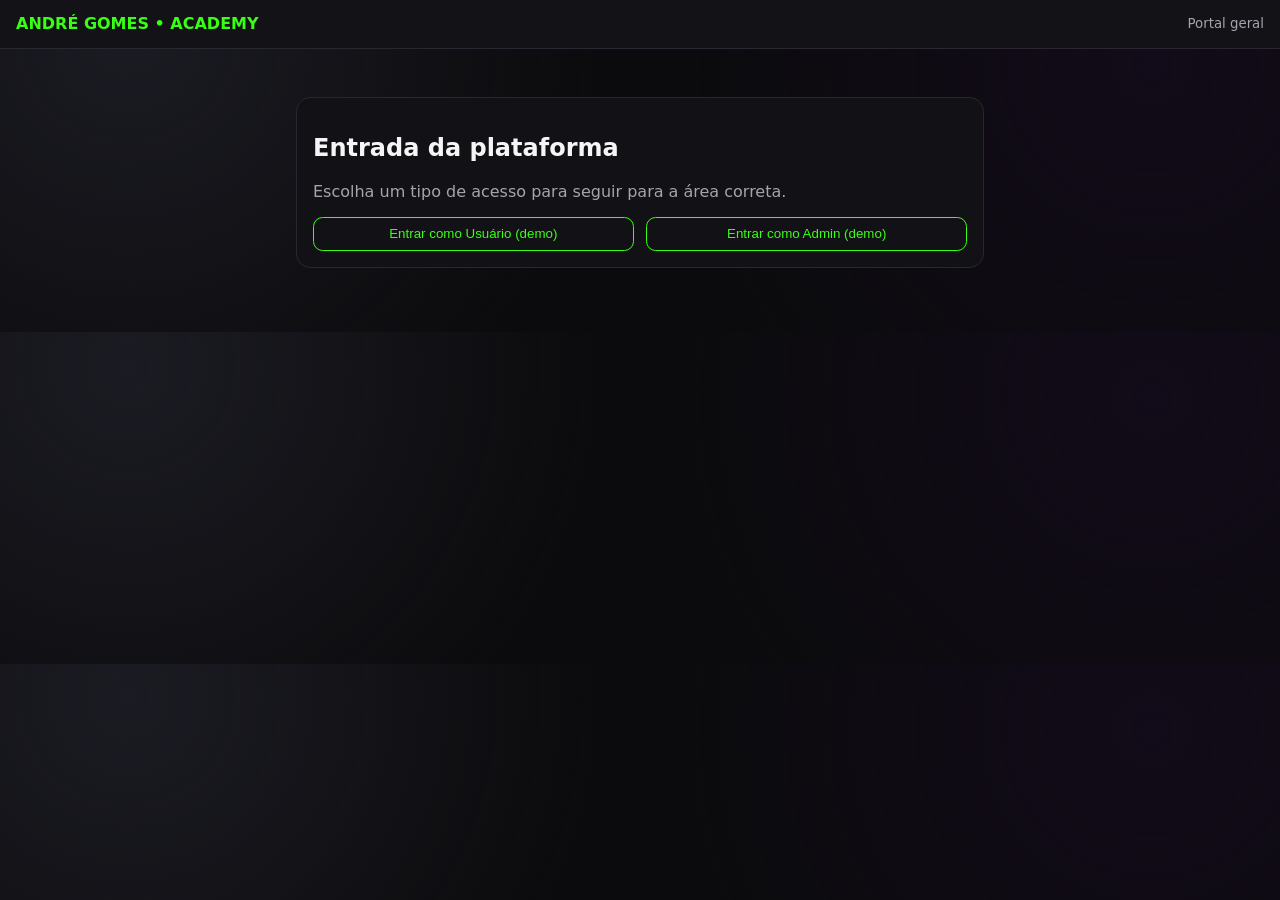
==== commit efa22566: "Merge branch 'main' into codex/create-website-for-hairdressing-course-y9z93m" ====
--- a/index.html
+++ b/index.html
@@ -9,31 +9,17 @@
   <body>
     <header class="topbar">
       <p class="brand">ANDRÉ GOMES • ACADEMY</p>
-      <small class="small">Versão profissional MVP</small>
+      <small class="small">Portal geral</small>
     </header>
 
-    <main class="content" style="max-width: 920px; margin: 1.2rem auto;">
-      <section class="hero" style="--hero-url: url('https://images.unsplash.com/photo-1622288432450-277d0fef5ed6?auto=format&fit=crop&w=1600&q=80');">
-        <h1 style="margin:0;">Do corre da rua para a régua perfeita.</h1>
-        <p class="small" style="max-width:680px;">
-          Plataforma oficial de cursos do André Gomes com trilhas de estudo, evolução prática e acompanhamento.
-        </p>
-      </section>
-
+    <main class="content" style="max-width:720px;margin:2rem auto;">
       <section class="card">
-        <h2>Escolha seu acesso</h2>
-        <p class="small">Você entra por aqui e vai para sua área correta (Aluno ou Admin).</p>
+        <h1>Entrada da plataforma</h1>
+        <p class="small">Escolha um tipo de acesso para seguir para a área correta.</p>
         <div class="grid">
           <button id="studentBtn">Entrar como Usuário (demo)</button>
           <button id="adminBtn">Entrar como Admin (demo)</button>
         </div>
-      </section>
-
-      <section class="card">
-        <h3>Publicar no GitHub</h3>
-        <p class="small">
-          Para facilitar seu upload/publicação, siga o arquivo <strong>DEPLOY_GITHUB.md</strong> na raiz do projeto.
-        </p>
       </section>
     </main>
 
@@ -41,18 +27,14 @@
     <script>
       const student = App.Seed.users.find((u) => u.role === "student");
       const admin = App.Seed.users.find((u) => u.role === "admin");
-
       document.getElementById("studentBtn").onclick = () => {
         App.setUser(student);
         window.location.href = "student/home.html";
       };
-
       document.getElementById("adminBtn").onclick = () => {
         App.setUser(admin);
         window.location.href = "admin/home.html";
       };
-
-      App.injectSignature();
     </script>
   </body>
 </html>
--- a/shared/styles.css
+++ b/shared/styles.css
@@ -1,120 +1,49 @@
 :root {
-  --bg: #09090b;
-  --panel: #13131a;
-  --panel-2: #0f0f14;
+  --bg: #0b0b0d;
+  --panel: #141419;
+  --panel-2: #101015;
   --text: #f5f5f5;
-  --muted: #acacb7;
+  --muted: #a4a4ad;
   --neon: #39ff14;
   --neon-alt: #00d9ff;
-  --border: #2a2a35;
+  --border: #282832;
 }
-
 * { box-sizing: border-box; }
-
 body {
   margin: 0;
   color: var(--text);
   font-family: Inter, system-ui, -apple-system, Segoe UI, Roboto, Arial, sans-serif;
-  background:
-    linear-gradient(rgba(8, 8, 12, 0.8), rgba(8, 8, 12, 0.9)),
-    url("https://images.unsplash.com/photo-1470229722913-7c0e2dbbafd3?auto=format&fit=crop&w=1800&q=80") center / cover fixed;
+  background: radial-gradient(circle at 10% 10%, #1b1b23 0, transparent 40%), radial-gradient(circle at 90% 20%, #120b19 0, transparent 40%), var(--bg);
 }
-
 .topbar {
-  position: sticky;
-  top: 0;
-  z-index: 3;
-  display: flex;
-  justify-content: space-between;
-  align-items: center;
-  padding: 0.9rem 1rem;
-  border-bottom: 1px solid var(--border);
-  backdrop-filter: blur(6px);
-  background: rgba(11, 11, 15, 0.85);
+  position: sticky; top: 0; z-index: 3;
+  display: flex; justify-content: space-between; align-items: center;
+  padding: 0.9rem 1rem; border-bottom: 1px solid var(--border);
+  background: color-mix(in srgb, var(--panel) 92%, #000);
 }
-
-.brand { color: var(--neon); font-weight: 700; margin: 0; letter-spacing: 0.05rem; }
-
+.brand { color: var(--neon); font-weight: 700; margin: 0; }
 .wrap { display: grid; grid-template-columns: 260px 1fr; min-height: calc(100vh - 62px); }
-
 .sidebar {
-  border-right: 1px solid var(--border);
-  background: rgba(12, 12, 18, 0.92);
-  padding: 1rem;
+  border-right: 1px solid var(--border); background: var(--panel-2); padding: 1rem;
 }
-
 .sidebar a {
-  display: block;
-  padding: 0.6rem 0.7rem;
-  margin-bottom: 0.45rem;
-  text-decoration: none;
-  border: 1px solid var(--border);
-  border-radius: 0.6rem;
-  color: var(--text);
+  display: block; padding: 0.6rem 0.7rem; margin-bottom: 0.45rem; text-decoration: none;
+  border: 1px solid var(--border); border-radius: 0.6rem; color: var(--text);
 }
-
-.sidebar a.active,
-.sidebar a:hover {
-  border-color: var(--neon);
-  color: var(--neon);
-}
-
+.sidebar a.active, .sidebar a:hover { border-color: var(--neon); color: var(--neon); }
 .content { padding: 1rem; }
-
-.hero {
-  border-radius: 0.9rem;
-  border: 1px solid var(--border);
-  padding: 1.2rem;
-  background:
-    linear-gradient(120deg, rgba(0, 0, 0, 0.75), rgba(0, 0, 0, 0.3)),
-    var(--hero-url) center / cover;
-  min-height: 220px;
-  display: flex;
-  flex-direction: column;
-  justify-content: flex-end;
-}
-
-.card {
-  background: rgba(18, 18, 26, 0.9);
-  border: 1px solid var(--border);
-  border-radius: 0.9rem;
-  padding: 1rem;
-  margin-bottom: 1rem;
-}
-
+.card { background: color-mix(in srgb, var(--panel) 88%, #000); border: 1px solid var(--border); border-radius: 0.9rem; padding: 1rem; margin-bottom: 1rem; }
 .grid { display: grid; grid-template-columns: repeat(auto-fit, minmax(230px, 1fr)); gap: 0.8rem; }
 .small { color: var(--muted); }
-
 button, input, textarea, select {
-  border-radius: 0.6rem;
-  border: 1px solid var(--border);
-  background: #0f0f13;
-  color: var(--text);
+  border-radius: 0.6rem; border: 1px solid var(--border); background: #0f0f13; color: var(--text);
   padding: 0.55rem 0.7rem;
 }
-
-button {
-  border-color: var(--neon);
-  color: var(--neon);
-  background: transparent;
-  cursor: pointer;
-}
-
+button { border-color: var(--neon); color: var(--neon); background: transparent; cursor: pointer; }
 table { width: 100%; border-collapse: collapse; }
-th, td { border: 1px solid var(--border); padding: 0.5rem; text-align: left; background: rgba(16, 16, 23, 0.86); }
-th { background: rgba(22, 22, 32, 0.95); }
+th, td { border: 1px solid var(--border); padding: 0.5rem; text-align: left; }
+th { background: #191923; }
 .progress { width: 100%; height: 10px; border-radius: 999px; overflow: hidden; background: #272734; }
 .progress > span { display: block; height: 100%; background: linear-gradient(90deg, var(--neon), var(--neon-alt)); }
 .row { display: flex; gap: 0.6rem; align-items: center; }
-
-.footer-note {
-  text-align: center;
-  color: var(--muted);
-  font-size: 0.85rem;
-  padding: 0.6rem 1rem 1.2rem;
-}
-
-@media (max-width: 900px) {
-  .wrap { grid-template-columns: 1fr; }
-  .sidebar { border-right: 0; border-bottom: 1px solid var(--border); }
-}
+@media (max-width: 900px) { .wrap { grid-template-columns: 1fr; } .sidebar { border-right: 0; border-bottom: 1px solid var(--border); } }
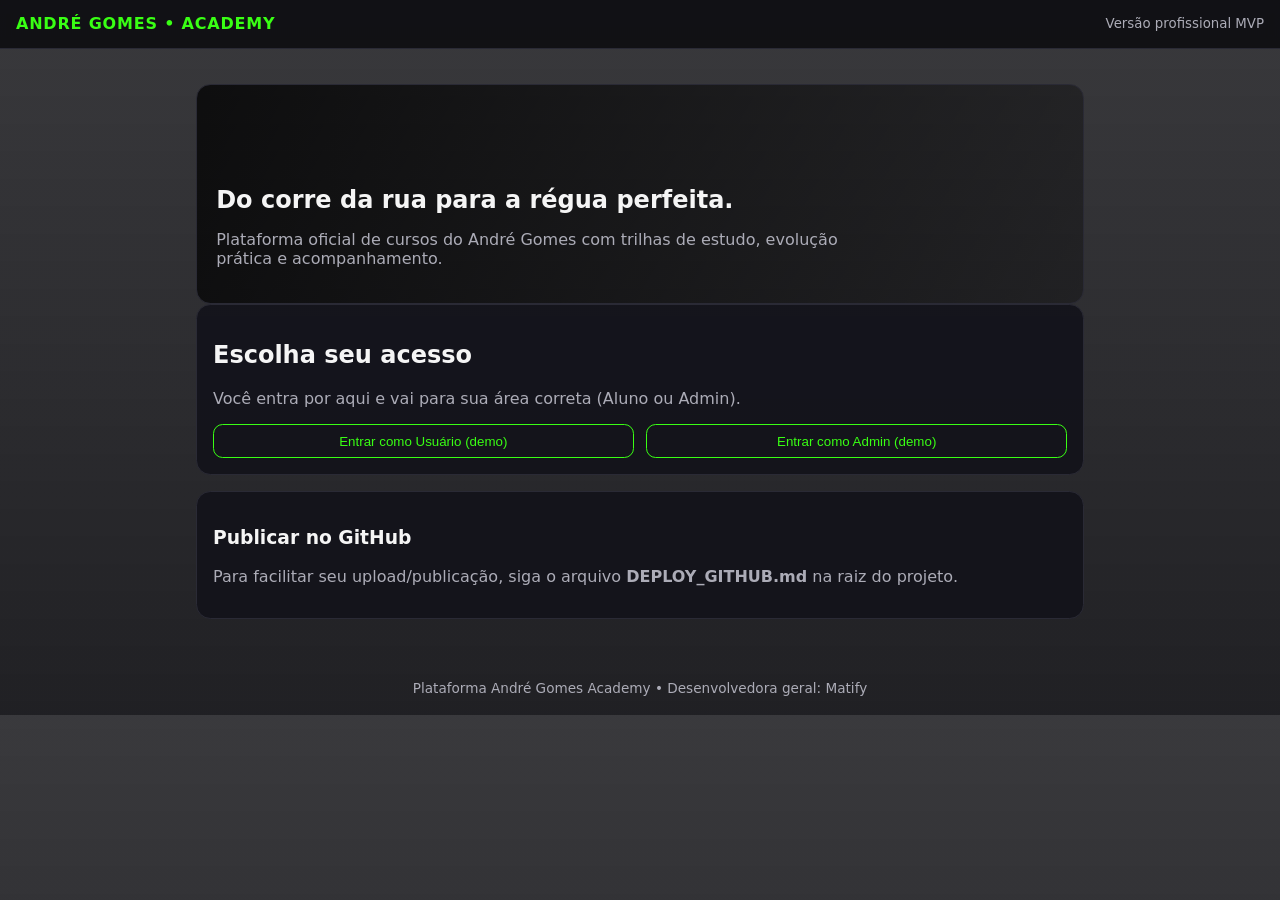
==== commit 6aeb5650: "docs: adicionar troubleshooting de cache/build do GitHub Pages" ====
--- a/index.html
+++ b/index.html
@@ -9,17 +9,31 @@
   <body>
     <header class="topbar">
       <p class="brand">ANDRÉ GOMES • ACADEMY</p>
-      <small class="small">Portal geral</small>
+      <small class="small">Versão profissional MVP</small>
     </header>
 
-    <main class="content" style="max-width:720px;margin:2rem auto;">
+    <main class="content" style="max-width: 920px; margin: 1.2rem auto;">
+      <section class="hero" style="--hero-url: url('https://images.unsplash.com/photo-1622288432450-277d0fef5ed6?auto=format&fit=crop&w=1600&q=80');">
+        <h1 style="margin:0;">Do corre da rua para a régua perfeita.</h1>
+        <p class="small" style="max-width:680px;">
+          Plataforma oficial de cursos do André Gomes com trilhas de estudo, evolução prática e acompanhamento.
+        </p>
+      </section>
+
       <section class="card">
-        <h1>Entrada da plataforma</h1>
-        <p class="small">Escolha um tipo de acesso para seguir para a área correta.</p>
+        <h2>Escolha seu acesso</h2>
+        <p class="small">Você entra por aqui e vai para sua área correta (Aluno ou Admin).</p>
         <div class="grid">
           <button id="studentBtn">Entrar como Usuário (demo)</button>
           <button id="adminBtn">Entrar como Admin (demo)</button>
         </div>
+      </section>
+
+      <section class="card">
+        <h3>Publicar no GitHub</h3>
+        <p class="small">
+          Para facilitar seu upload/publicação, siga o arquivo <strong>DEPLOY_GITHUB.md</strong> na raiz do projeto.
+        </p>
       </section>
     </main>
 
@@ -27,14 +41,18 @@
     <script>
       const student = App.Seed.users.find((u) => u.role === "student");
       const admin = App.Seed.users.find((u) => u.role === "admin");
+
       document.getElementById("studentBtn").onclick = () => {
         App.setUser(student);
         window.location.href = "student/home.html";
       };
+
       document.getElementById("adminBtn").onclick = () => {
         App.setUser(admin);
         window.location.href = "admin/home.html";
       };
+
+      App.injectSignature();
     </script>
   </body>
 </html>
--- a/shared/styles.css
+++ b/shared/styles.css
@@ -1,49 +1,120 @@
 :root {
-  --bg: #0b0b0d;
-  --panel: #141419;
-  --panel-2: #101015;
+  --bg: #09090b;
+  --panel: #13131a;
+  --panel-2: #0f0f14;
   --text: #f5f5f5;
-  --muted: #a4a4ad;
+  --muted: #acacb7;
   --neon: #39ff14;
   --neon-alt: #00d9ff;
-  --border: #282832;
+  --border: #2a2a35;
 }
+
 * { box-sizing: border-box; }
+
 body {
   margin: 0;
   color: var(--text);
   font-family: Inter, system-ui, -apple-system, Segoe UI, Roboto, Arial, sans-serif;
-  background: radial-gradient(circle at 10% 10%, #1b1b23 0, transparent 40%), radial-gradient(circle at 90% 20%, #120b19 0, transparent 40%), var(--bg);
+  background:
+    linear-gradient(rgba(8, 8, 12, 0.8), rgba(8, 8, 12, 0.9)),
+    url("https://images.unsplash.com/photo-1470229722913-7c0e2dbbafd3?auto=format&fit=crop&w=1800&q=80") center / cover fixed;
 }
+
 .topbar {
-  position: sticky; top: 0; z-index: 3;
-  display: flex; justify-content: space-between; align-items: center;
-  padding: 0.9rem 1rem; border-bottom: 1px solid var(--border);
-  background: color-mix(in srgb, var(--panel) 92%, #000);
+  position: sticky;
+  top: 0;
+  z-index: 3;
+  display: flex;
+  justify-content: space-between;
+  align-items: center;
+  padding: 0.9rem 1rem;
+  border-bottom: 1px solid var(--border);
+  backdrop-filter: blur(6px);
+  background: rgba(11, 11, 15, 0.85);
 }
-.brand { color: var(--neon); font-weight: 700; margin: 0; }
+
+.brand { color: var(--neon); font-weight: 700; margin: 0; letter-spacing: 0.05rem; }
+
 .wrap { display: grid; grid-template-columns: 260px 1fr; min-height: calc(100vh - 62px); }
+
 .sidebar {
-  border-right: 1px solid var(--border); background: var(--panel-2); padding: 1rem;
+  border-right: 1px solid var(--border);
+  background: rgba(12, 12, 18, 0.92);
+  padding: 1rem;
 }
+
 .sidebar a {
-  display: block; padding: 0.6rem 0.7rem; margin-bottom: 0.45rem; text-decoration: none;
-  border: 1px solid var(--border); border-radius: 0.6rem; color: var(--text);
+  display: block;
+  padding: 0.6rem 0.7rem;
+  margin-bottom: 0.45rem;
+  text-decoration: none;
+  border: 1px solid var(--border);
+  border-radius: 0.6rem;
+  color: var(--text);
 }
-.sidebar a.active, .sidebar a:hover { border-color: var(--neon); color: var(--neon); }
+
+.sidebar a.active,
+.sidebar a:hover {
+  border-color: var(--neon);
+  color: var(--neon);
+}
+
 .content { padding: 1rem; }
-.card { background: color-mix(in srgb, var(--panel) 88%, #000); border: 1px solid var(--border); border-radius: 0.9rem; padding: 1rem; margin-bottom: 1rem; }
+
+.hero {
+  border-radius: 0.9rem;
+  border: 1px solid var(--border);
+  padding: 1.2rem;
+  background:
+    linear-gradient(120deg, rgba(0, 0, 0, 0.75), rgba(0, 0, 0, 0.3)),
+    var(--hero-url) center / cover;
+  min-height: 220px;
+  display: flex;
+  flex-direction: column;
+  justify-content: flex-end;
+}
+
+.card {
+  background: rgba(18, 18, 26, 0.9);
+  border: 1px solid var(--border);
+  border-radius: 0.9rem;
+  padding: 1rem;
+  margin-bottom: 1rem;
+}
+
 .grid { display: grid; grid-template-columns: repeat(auto-fit, minmax(230px, 1fr)); gap: 0.8rem; }
 .small { color: var(--muted); }
+
 button, input, textarea, select {
-  border-radius: 0.6rem; border: 1px solid var(--border); background: #0f0f13; color: var(--text);
+  border-radius: 0.6rem;
+  border: 1px solid var(--border);
+  background: #0f0f13;
+  color: var(--text);
   padding: 0.55rem 0.7rem;
 }
-button { border-color: var(--neon); color: var(--neon); background: transparent; cursor: pointer; }
+
+button {
+  border-color: var(--neon);
+  color: var(--neon);
+  background: transparent;
+  cursor: pointer;
+}
+
 table { width: 100%; border-collapse: collapse; }
-th, td { border: 1px solid var(--border); padding: 0.5rem; text-align: left; }
-th { background: #191923; }
+th, td { border: 1px solid var(--border); padding: 0.5rem; text-align: left; background: rgba(16, 16, 23, 0.86); }
+th { background: rgba(22, 22, 32, 0.95); }
 .progress { width: 100%; height: 10px; border-radius: 999px; overflow: hidden; background: #272734; }
 .progress > span { display: block; height: 100%; background: linear-gradient(90deg, var(--neon), var(--neon-alt)); }
 .row { display: flex; gap: 0.6rem; align-items: center; }
-@media (max-width: 900px) { .wrap { grid-template-columns: 1fr; } .sidebar { border-right: 0; border-bottom: 1px solid var(--border); } }
+
+.footer-note {
+  text-align: center;
+  color: var(--muted);
+  font-size: 0.85rem;
+  padding: 0.6rem 1rem 1.2rem;
+}
+
+@media (max-width: 900px) {
+  .wrap { grid-template-columns: 1fr; }
+  .sidebar { border-right: 0; border-bottom: 1px solid var(--border); }
+}
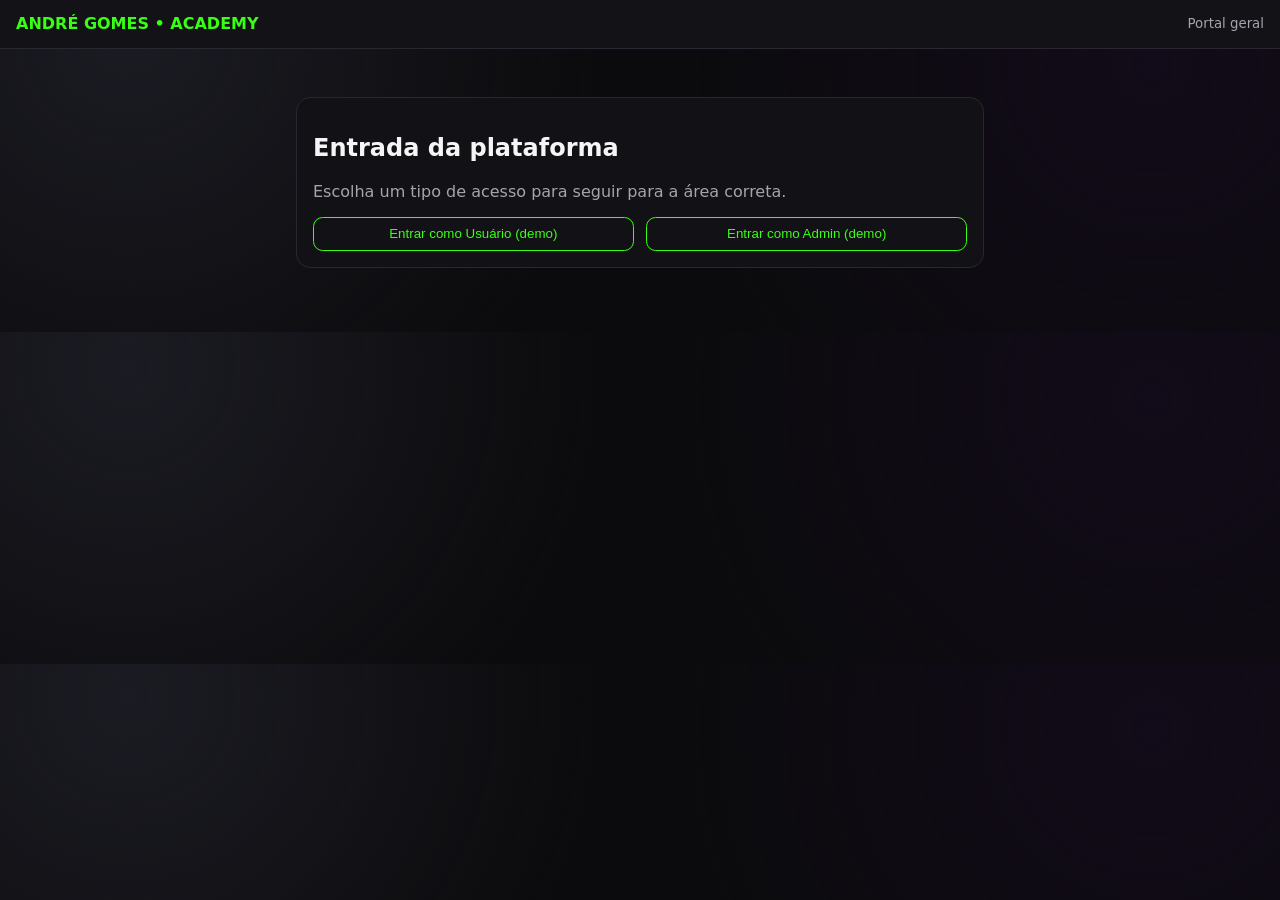
==== commit b0a05ac1: "Merge branch 'main' into codex/create-website-for-hairdressing-course-yhva1f" ====
--- a/index.html
+++ b/index.html
@@ -9,31 +9,17 @@
   <body>
     <header class="topbar">
       <p class="brand">ANDRÉ GOMES • ACADEMY</p>
-      <small class="small">Versão profissional MVP</small>
+      <small class="small">Portal geral</small>
     </header>
 
-    <main class="content" style="max-width: 920px; margin: 1.2rem auto;">
-      <section class="hero" style="--hero-url: url('https://images.unsplash.com/photo-1622288432450-277d0fef5ed6?auto=format&fit=crop&w=1600&q=80');">
-        <h1 style="margin:0;">Do corre da rua para a régua perfeita.</h1>
-        <p class="small" style="max-width:680px;">
-          Plataforma oficial de cursos do André Gomes com trilhas de estudo, evolução prática e acompanhamento.
-        </p>
-      </section>
-
+    <main class="content" style="max-width:720px;margin:2rem auto;">
       <section class="card">
-        <h2>Escolha seu acesso</h2>
-        <p class="small">Você entra por aqui e vai para sua área correta (Aluno ou Admin).</p>
+        <h1>Entrada da plataforma</h1>
+        <p class="small">Escolha um tipo de acesso para seguir para a área correta.</p>
         <div class="grid">
           <button id="studentBtn">Entrar como Usuário (demo)</button>
           <button id="adminBtn">Entrar como Admin (demo)</button>
         </div>
-      </section>
-
-      <section class="card">
-        <h3>Publicar no GitHub</h3>
-        <p class="small">
-          Para facilitar seu upload/publicação, siga o arquivo <strong>DEPLOY_GITHUB.md</strong> na raiz do projeto.
-        </p>
       </section>
     </main>
 
@@ -41,18 +27,14 @@
     <script>
       const student = App.Seed.users.find((u) => u.role === "student");
       const admin = App.Seed.users.find((u) => u.role === "admin");
-
       document.getElementById("studentBtn").onclick = () => {
         App.setUser(student);
         window.location.href = "student/home.html";
       };
-
       document.getElementById("adminBtn").onclick = () => {
         App.setUser(admin);
         window.location.href = "admin/home.html";
       };
-
-      App.injectSignature();
     </script>
   </body>
 </html>
--- a/shared/styles.css
+++ b/shared/styles.css
@@ -1,120 +1,49 @@
 :root {
-  --bg: #09090b;
-  --panel: #13131a;
-  --panel-2: #0f0f14;
+  --bg: #0b0b0d;
+  --panel: #141419;
+  --panel-2: #101015;
   --text: #f5f5f5;
-  --muted: #acacb7;
+  --muted: #a4a4ad;
   --neon: #39ff14;
   --neon-alt: #00d9ff;
-  --border: #2a2a35;
+  --border: #282832;
 }
-
 * { box-sizing: border-box; }
-
 body {
   margin: 0;
   color: var(--text);
   font-family: Inter, system-ui, -apple-system, Segoe UI, Roboto, Arial, sans-serif;
-  background:
-    linear-gradient(rgba(8, 8, 12, 0.8), rgba(8, 8, 12, 0.9)),
-    url("https://images.unsplash.com/photo-1470229722913-7c0e2dbbafd3?auto=format&fit=crop&w=1800&q=80") center / cover fixed;
+  background: radial-gradient(circle at 10% 10%, #1b1b23 0, transparent 40%), radial-gradient(circle at 90% 20%, #120b19 0, transparent 40%), var(--bg);
 }
-
 .topbar {
-  position: sticky;
-  top: 0;
-  z-index: 3;
-  display: flex;
-  justify-content: space-between;
-  align-items: center;
-  padding: 0.9rem 1rem;
-  border-bottom: 1px solid var(--border);
-  backdrop-filter: blur(6px);
-  background: rgba(11, 11, 15, 0.85);
+  position: sticky; top: 0; z-index: 3;
+  display: flex; justify-content: space-between; align-items: center;
+  padding: 0.9rem 1rem; border-bottom: 1px solid var(--border);
+  background: color-mix(in srgb, var(--panel) 92%, #000);
 }
-
-.brand { color: var(--neon); font-weight: 700; margin: 0; letter-spacing: 0.05rem; }
-
+.brand { color: var(--neon); font-weight: 700; margin: 0; }
 .wrap { display: grid; grid-template-columns: 260px 1fr; min-height: calc(100vh - 62px); }
-
 .sidebar {
-  border-right: 1px solid var(--border);
-  background: rgba(12, 12, 18, 0.92);
-  padding: 1rem;
+  border-right: 1px solid var(--border); background: var(--panel-2); padding: 1rem;
 }
-
 .sidebar a {
-  display: block;
-  padding: 0.6rem 0.7rem;
-  margin-bottom: 0.45rem;
-  text-decoration: none;
-  border: 1px solid var(--border);
-  border-radius: 0.6rem;
-  color: var(--text);
+  display: block; padding: 0.6rem 0.7rem; margin-bottom: 0.45rem; text-decoration: none;
+  border: 1px solid var(--border); border-radius: 0.6rem; color: var(--text);
 }
-
-.sidebar a.active,
-.sidebar a:hover {
-  border-color: var(--neon);
-  color: var(--neon);
-}
-
+.sidebar a.active, .sidebar a:hover { border-color: var(--neon); color: var(--neon); }
 .content { padding: 1rem; }
-
-.hero {
-  border-radius: 0.9rem;
-  border: 1px solid var(--border);
-  padding: 1.2rem;
-  background:
-    linear-gradient(120deg, rgba(0, 0, 0, 0.75), rgba(0, 0, 0, 0.3)),
-    var(--hero-url) center / cover;
-  min-height: 220px;
-  display: flex;
-  flex-direction: column;
-  justify-content: flex-end;
-}
-
-.card {
-  background: rgba(18, 18, 26, 0.9);
-  border: 1px solid var(--border);
-  border-radius: 0.9rem;
-  padding: 1rem;
-  margin-bottom: 1rem;
-}
-
+.card { background: color-mix(in srgb, var(--panel) 88%, #000); border: 1px solid var(--border); border-radius: 0.9rem; padding: 1rem; margin-bottom: 1rem; }
 .grid { display: grid; grid-template-columns: repeat(auto-fit, minmax(230px, 1fr)); gap: 0.8rem; }
 .small { color: var(--muted); }
-
 button, input, textarea, select {
-  border-radius: 0.6rem;
-  border: 1px solid var(--border);
-  background: #0f0f13;
-  color: var(--text);
+  border-radius: 0.6rem; border: 1px solid var(--border); background: #0f0f13; color: var(--text);
   padding: 0.55rem 0.7rem;
 }
-
-button {
-  border-color: var(--neon);
-  color: var(--neon);
-  background: transparent;
-  cursor: pointer;
-}
-
+button { border-color: var(--neon); color: var(--neon); background: transparent; cursor: pointer; }
 table { width: 100%; border-collapse: collapse; }
-th, td { border: 1px solid var(--border); padding: 0.5rem; text-align: left; background: rgba(16, 16, 23, 0.86); }
-th { background: rgba(22, 22, 32, 0.95); }
+th, td { border: 1px solid var(--border); padding: 0.5rem; text-align: left; }
+th { background: #191923; }
 .progress { width: 100%; height: 10px; border-radius: 999px; overflow: hidden; background: #272734; }
 .progress > span { display: block; height: 100%; background: linear-gradient(90deg, var(--neon), var(--neon-alt)); }
 .row { display: flex; gap: 0.6rem; align-items: center; }
-
-.footer-note {
-  text-align: center;
-  color: var(--muted);
-  font-size: 0.85rem;
-  padding: 0.6rem 1rem 1.2rem;
-}
-
-@media (max-width: 900px) {
-  .wrap { grid-template-columns: 1fr; }
-  .sidebar { border-right: 0; border-bottom: 1px solid var(--border); }
-}
+@media (max-width: 900px) { .wrap { grid-template-columns: 1fr; } .sidebar { border-right: 0; border-bottom: 1px solid var(--border); } }
